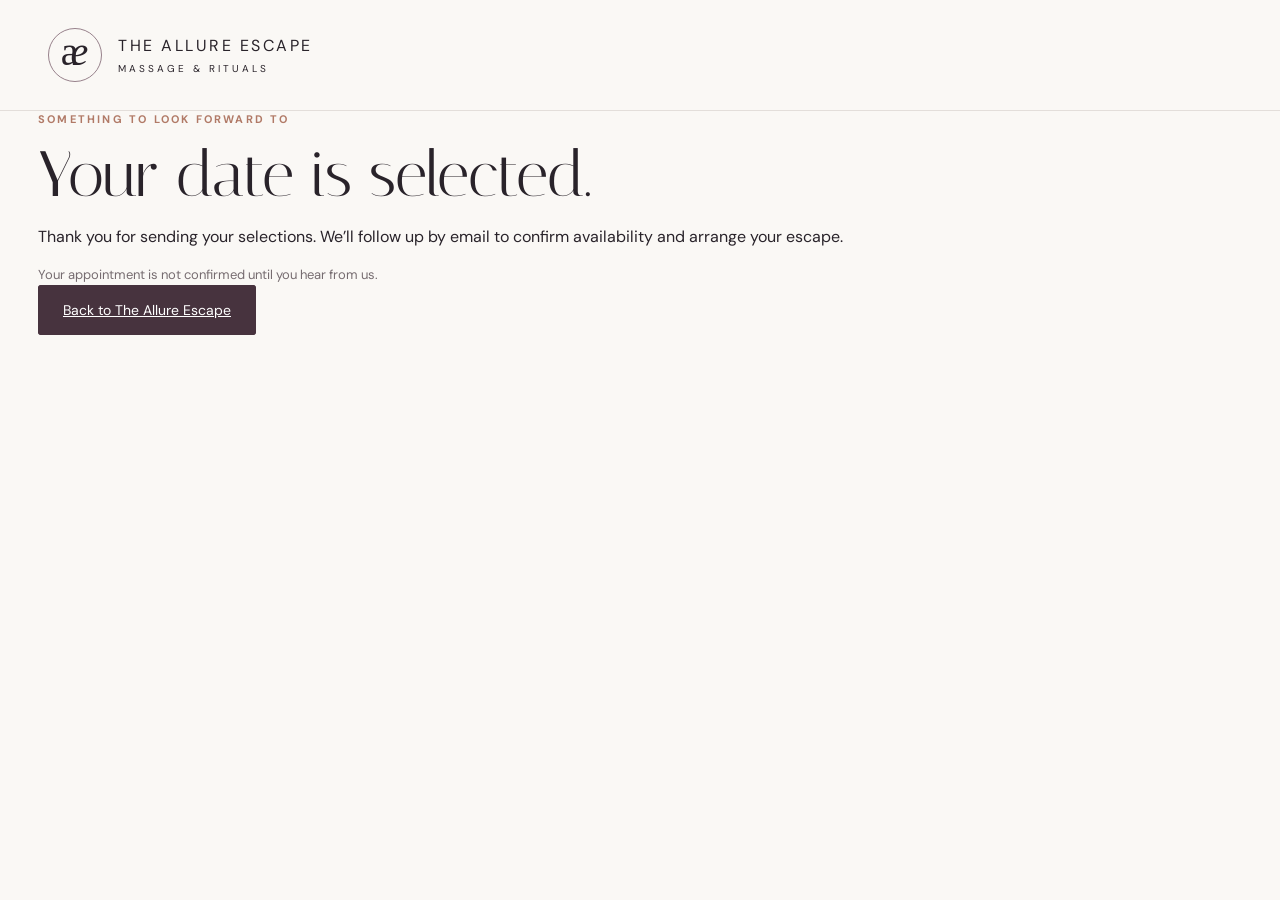
==== thanks.html @ e531d7fb "Add date request acknowledgment page" ====
<!doctype html><html lang="en"><head><meta charset="utf-8"><meta name="viewport" content="width=device-width,initial-scale=1"><title>Your date request | The Allure Escape</title><meta name="robots" content="noindex"><link rel="stylesheet" href="style.css?v=date-request"></head><body><header><a class="brand" href="./"><span class="mark">a<span>e</span></span><span>THE ALLURE ESCAPE<small>MASSAGE & RITUALS</small></span></a></header><main class="confirmation"><p class="eyebrow">SOMETHING TO LOOK FORWARD TO</p><h1>Your date is selected.</h1><p id="selected-date"></p><p>Thank you for sending your selections. We’ll follow up by email to confirm availability and arrange your escape.</p><p class="helper">Your appointment is not confirmed until you hear from us.</p><a class="primary" href="./">Back to The Allure Escape</a></main><script>try{const date=sessionStorage.getItem('allure-request-date');if(/^\d{4}-\d{2}-\d{2}$/.test(date||'')){document.getElementById('selected-date').textContent='Your preferred date: '+new Intl.DateTimeFormat('en-US',{weekday:'long',month:'long',day:'numeric',year:'numeric'}).format(new Date(date+'T12:00:00'));sessionStorage.removeItem('allure-request-date')}}catch{}</script></body></html>
---- style.css ----
@import url('https://fonts.googleapis.com/css2?family=DM+Sans:wght@400;500;600;700&family=Italiana&display=swap');
:root{--ink:#29232a;--muted:#766c70;--paper:#faf8f5;--line:#e3deda;--plum:#47333e;--accent:#b17a67}*{box-sizing:border-box}body{margin:0;background:var(--paper);color:var(--ink);font-family:'DM Sans',sans-serif;font-size:16px;line-height:1.5}button,a{-webkit-tap-highlight-color:transparent}button{font:inherit;cursor:pointer}button:focus-visible,a:focus-visible{outline:3px solid #ae7259;outline-offset:4px}header{max-width:1300px;padding:28px 48px;margin:auto;display:flex;justify-content:space-between;align-items:center;border-bottom:1px solid var(--line)}.brand{display:flex;gap:16px;align-items:center;color:var(--ink);text-decoration:none;letter-spacing:2.5px;font-size:16px}.brand small{display:block;font-size:10px;letter-spacing:3px;margin-top:3px}.mark{font:40px Georgia;border:1px solid #97818b;border-radius:50%;height:54px;width:54px;text-align:center;line-height:46px;letter-spacing:-8px;padding-right:9px}.mark span{font-style:italic}.header-note{font-size:14px;color:var(--muted)}main{max-width:1204px;margin:auto}.intro{display:grid;grid-template-columns:1.1fr 1fr;gap:60px;padding:44px 0 36px;align-items:center}.eyebrow{font-size:11px;letter-spacing:2.2px;font-weight:700;margin:0 0 14px;color:var(--accent)}h1{font-family:'Italiana',Georgia,serif;font-size:64px;line-height:1.03;font-weight:400;letter-spacing:-1px;margin:0 0 18px}h1 em{font-family:Georgia,serif;font-weight:400;font-size:.86em;color:#886d77}h2{font:36px/1.15 'Italiana',Georgia,serif;margin:0 0 22px}h3{font-size:17px;font-weight:500;margin:0 0 6px}.intro p:last-child{margin:0;color:var(--muted)}.photo{height:220px;overflow:hidden;position:relative;border-radius:110px 6px 6px 6px;background:#51453e}.photo img{width:100%;height:100%;object-fit:cover;filter:brightness(.76)}.photo span{position:absolute;bottom:20px;left:30px;color:white;font:italic 22px Georgia}.steps{display:flex;border-block:1px solid var(--line);margin-bottom:36px;gap:38px}.steps button{padding:20px 0;border:0;border-bottom:2px solid transparent;background:none;color:var(--muted);font-size:14px}.steps b{font-size:12px;margin-right:8px;font-weight:500}.steps button.active{border-color:var(--plum);color:var(--plum)}.workspace{display:grid;grid-template-columns:minmax(0,1fr) 315px;gap:44px;align-items:start}.section-top{display:flex;justify-content:space-between;align-items:center}.section-top .note{font-size:12px;color:var(--muted)}.service-grid{display:grid;grid-template-columns:1fr 1fr;gap:13px}.service{background:white;border:1px solid var(--line);padding:22px;text-align:left;border-radius:4px;position:relative;transition:all .18s;color:var(--ink);min-height:165px}.service:hover{border-color:#a88a94;transform:translateY(-2px)}.service.selected{background:#f1e9ec;border-color:#795b6b;box-shadow:inset 0 0 0 1px #795b6b}.service .number{font:12px Georgia;color:var(--accent);display:block;margin-bottom:12px}.service .check{position:absolute;top:21px;right:20px;border:1px solid #c8bcc2;border-radius:100%;height:20px;width:20px;text-align:center;font-size:12px;line-height:19px}.service.selected .check{background:var(--plum);border-color:var(--plum);color:white}.service h3{font:23px 'Italiana',Georgia,serif;margin-bottom:7px}.service p{font-size:14px;line-height:1.45;color:var(--muted);margin:0}.service .tag{display:inline-block;font-size:10px;letter-spacing:1px;margin-top:14px;color:#876052}.navigation{display:flex;justify-content:flex-end;align-items:center;gap:24px;margin:25px 0 40px}.primary{border:1px solid var(--plum);background:var(--plum);color:white;border-radius:3px;padding:15px 24px;font-size:14px;min-width:195px}.primary:hover{background:#654654}.primary span{margin-left:25px}.text-button{border:0;background:none;color:var(--plum);padding:12px 0;font-size:14px;text-decoration:underline;text-underline-offset:4px}aside{padding:28px;background:#29232a;color:#f4ece8;border-radius:4px;position:sticky;top:24px}aside h2{font-size:33px;line-height:1.1}aside .eyebrow{color:#d5aa98}aside .summary-service{display:flex;gap:12px;padding:24px 0;border-block:1px solid #51454d}aside .summary-service h3{font-size:16px}aside .summary-service p{font-size:12px;color:#bdafb7;margin:0}.tiny-flower{font-size:30px;color:#d4ac9a;line-height:1}.summary-service h3{margin:0 0 5px}dl{font-size:13px;margin:20px 0}dl div{display:flex;justify-content:space-between;gap:16px;margin:14px 0}dt{color:#c4b5be}dd{text-align:right;margin:0}.tags{display:flex;flex-wrap:wrap;gap:6px}.tags span{padding:5px 8px;border:1px solid #594751;border-radius:3px;font-size:11px;color:#ead1c5}.aside-quote{font:italic 24px/1.35 Georgia;color:#d8c2cb;margin:30px 0 22px}.small-note{font-size:9px;letter-spacing:2px;color:#ad99a5;margin:0}footer{max-width:1204px;border-top:1px solid var(--line);padding:26px 0;margin:26px auto 0;display:flex;justify-content:space-between;color:var(--muted);font-size:12px}footer span:first-child{letter-spacing:2px}fieldset{border:0;margin:27px 0;padding:0}legend{font-size:16px;margin-bottom:12px;font-weight:500}legend small{font-weight:400;color:var(--muted);margin-left:8px;font-size:12px}.segments{display:flex;gap:9px}.segments button{flex:1;border:1px solid var(--line);background:white;border-radius:3px;padding:13px 10px;color:var(--ink);font-size:14px}.segments button.selected{background:#eee5e9;border-color:#795b6b;color:var(--plum)}.helper{font-size:13px;color:var(--muted);line-height:1.5}.extras{display:grid;grid-template-columns:1fr 1fr;gap:10px}.extra{display:flex;align-items:start;gap:10px;text-align:left;padding:14px;background:white;border:1px solid var(--line);border-radius:3px;color:var(--ink)}.extra.selected{background:#f3e9e8;border-color:#9d757f}.extra i{font-style:normal;color:var(--plum);font-size:20px;line-height:1.2;min-width:17px}.extra strong{font-size:14px;font-weight:500;display:block}.extra small{display:block;color:var(--muted);font-size:12px;line-height:1.4;margin-top:4px}.chemistry{border-top:1px solid var(--line);padding-top:27px;margin-top:30px}.chemistry-heading{display:flex;gap:15px;align-items:center}.chemistry-heading .eyebrow{margin:0 0 5px}.sparkle{font-size:36px;color:#9d667c}.chemistry h3{font:25px 'Italiana',Georgia,serif}.review{border:1px solid var(--line);background:white;padding:28px;margin:24px 0}.review .hero-name{font:36px 'Italiana',Georgia,serif;margin:8px 0}.review dl{font-size:15px}.review dt{color:var(--muted)}.review ul{list-style:none;padding:0;margin-bottom:0}.review li{padding:8px 0;font-size:14px;border-top:1px solid var(--line)}.review-note{font-size:13px;color:var(--muted)}#copy-status{font-size:13px;color:var(--plum);min-height:20px}#reset{display:block}[hidden]{display:none!important}@media(max-width:1250px){main,footer{margin-left:36px;margin-right:36px}}@media(max-width:850px){.workspace{grid-template-columns:minmax(0,1fr) 260px;gap:24px}.intro{gap:28px}h1{font-size:52px}.service{padding:18px}.section-top .note{display:none}.steps{gap:25px}.extras{grid-template-columns:1fr}}@media(max-width:650px){header{padding:20px}.header-note{display:none}main,footer{margin-left:20px;margin-right:20px}.intro{padding:30px 0;grid-template-columns:1fr;gap:22px}h1{font-size:50px}.photo{height:145px;border-radius:70px 3px 3px 3px}.photo span{font-size:19px}.workspace{display:flex;flex-direction:column;gap:12px}.content{width:100%}aside{position:static;width:100%;padding:24px}aside h2 br{display:none}.aside-quote,.small-note{display:none}.steps{gap:0;justify-content:space-between;margin-bottom:28px}.steps button{font-size:12px;max-width:33%;padding:15px 5px;text-align:left}.steps b{display:block}.service-grid{gap:10px}.service{padding:17px 15px;min-height:177px}.service h3{font-size:22px}.service p{font-size:13px}.service .check{right:14px;top:16px}.service .tag{font-size:9px}h2{font-size:32px}.section-top .eyebrow{font-size:10px}.extras{grid-template-columns:1fr 1fr}.extra{padding:12px 10px}.extra strong{font-size:13px}.extra small{font-size:12px}.navigation{margin-bottom:20px}.summary-service{padding:15px 0!important}footer{font-size:10px;gap:25px}.review{padding:20px}}@media(prefers-reduced-motion:reduce){*{transition:none!important}}
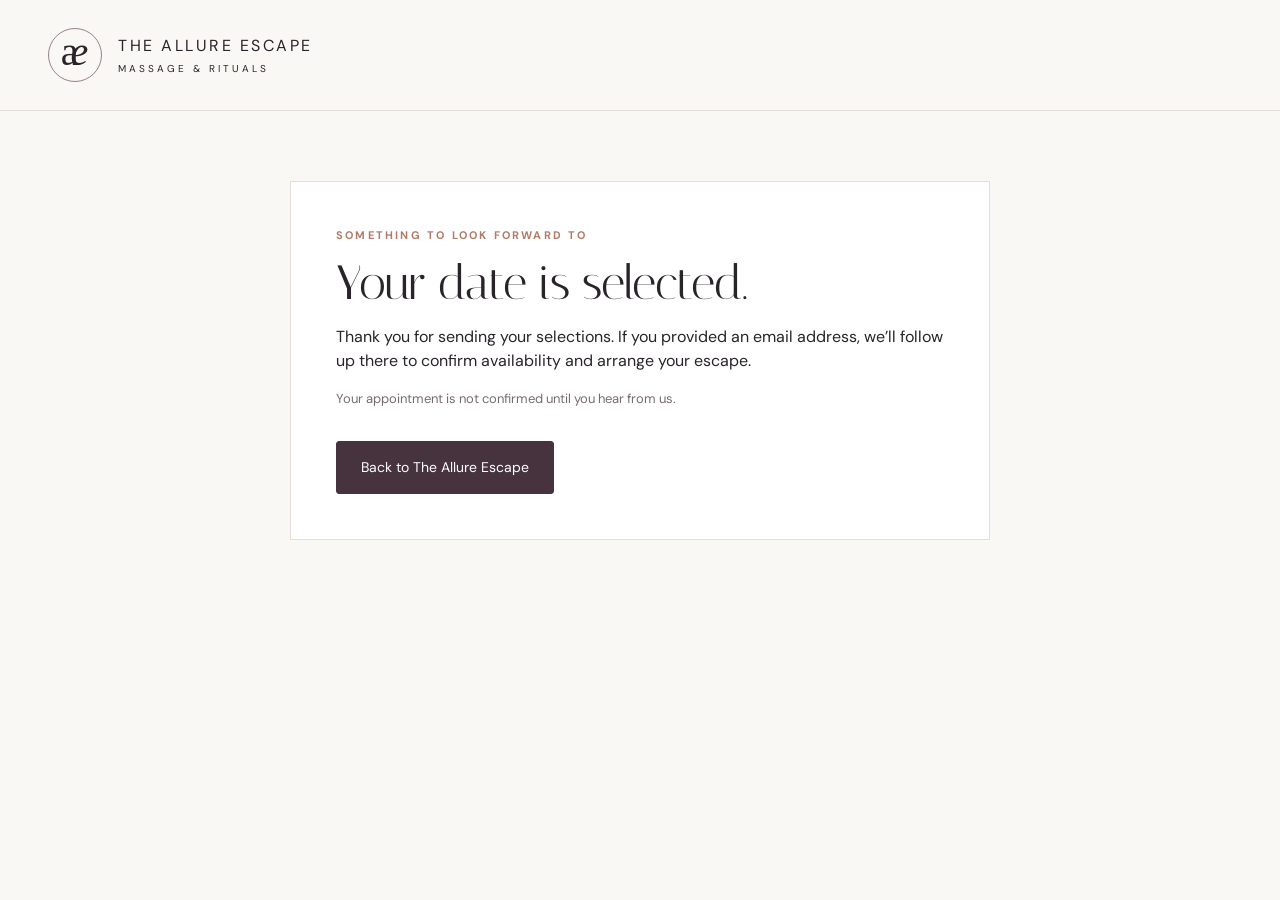
==== commit 6be1b8f3: "Match acknowledgment to optional email field" ====
--- a/thanks.html
+++ b/thanks.html
@@ -1 +1 @@
-<!doctype html><html lang="en"><head><meta charset="utf-8"><meta name="viewport" content="width=device-width,initial-scale=1"><title>Your date request | The Allure Escape</title><meta name="robots" content="noindex"><link rel="stylesheet" href="style.css?v=date-request"></head><body><header><a class="brand" href="./"><span class="mark">a<span>e</span></span><span>THE ALLURE ESCAPE<small>MASSAGE & RITUALS</small></span></a></header><main class="confirmation"><p class="eyebrow">SOMETHING TO LOOK FORWARD TO</p><h1>Your date is selected.</h1><p id="selected-date"></p><p>Thank you for sending your selections. We’ll follow up by email to confirm availability and arrange your escape.</p><p class="helper">Your appointment is not confirmed until you hear from us.</p><a class="primary" href="./">Back to The Allure Escape</a></main><script>try{const date=sessionStorage.getItem('allure-request-date');if(/^\d{4}-\d{2}-\d{2}$/.test(date||'')){document.getElementById('selected-date').textContent='Your preferred date: '+new Intl.DateTimeFormat('en-US',{weekday:'long',month:'long',day:'numeric',year:'numeric'}).format(new Date(date+'T12:00:00'));sessionStorage.removeItem('allure-request-date')}}catch{}</script></body></html>
+<!doctype html><html lang="en"><head><meta charset="utf-8"><meta name="viewport" content="width=device-width,initial-scale=1"><title>Your date request | The Allure Escape</title><meta name="robots" content="noindex"><link rel="stylesheet" href="style.css?v=date-request"></head><body><header><a class="brand" href="./"><span class="mark">a<span>e</span></span><span>THE ALLURE ESCAPE<small>MASSAGE & RITUALS</small></span></a></header><main class="confirmation"><p class="eyebrow">SOMETHING TO LOOK FORWARD TO</p><h1>Your date is selected.</h1><p id="selected-date"></p><p>Thank you for sending your selections. If you provided an email address, we’ll follow up there to confirm availability and arrange your escape.</p><p class="helper">Your appointment is not confirmed until you hear from us.</p><a class="primary" href="./">Back to The Allure Escape</a></main><script>try{const date=sessionStorage.getItem('allure-request-date');if(/^\d{4}-\d{2}-\d{2}$/.test(date||'')){document.getElementById('selected-date').textContent='Your preferred date: '+new Intl.DateTimeFormat('en-US',{weekday:'long',month:'long',day:'numeric',year:'numeric'}).format(new Date(date+'T12:00:00'));sessionStorage.removeItem('allure-request-date')}}catch{}</script></body></html>
--- a/style.css
+++ b/style.css
@@ -1,2 +1,20 @@
 @import url('https://fonts.googleapis.com/css2?family=DM+Sans:wght@400;500;600;700&family=Italiana&display=swap');
 :root{--ink:#29232a;--muted:#766c70;--paper:#faf8f5;--line:#e3deda;--plum:#47333e;--accent:#b17a67}*{box-sizing:border-box}body{margin:0;background:var(--paper);color:var(--ink);font-family:'DM Sans',sans-serif;font-size:16px;line-height:1.5}button,a{-webkit-tap-highlight-color:transparent}button{font:inherit;cursor:pointer}button:focus-visible,a:focus-visible{outline:3px solid #ae7259;outline-offset:4px}header{max-width:1300px;padding:28px 48px;margin:auto;display:flex;justify-content:space-between;align-items:center;border-bottom:1px solid var(--line)}.brand{display:flex;gap:16px;align-items:center;color:var(--ink);text-decoration:none;letter-spacing:2.5px;font-size:16px}.brand small{display:block;font-size:10px;letter-spacing:3px;margin-top:3px}.mark{font:40px Georgia;border:1px solid #97818b;border-radius:50%;height:54px;width:54px;text-align:center;line-height:46px;letter-spacing:-8px;padding-right:9px}.mark span{font-style:italic}.header-note{font-size:14px;color:var(--muted)}main{max-width:1204px;margin:auto}.intro{display:grid;grid-template-columns:1.1fr 1fr;gap:60px;padding:44px 0 36px;align-items:center}.eyebrow{font-size:11px;letter-spacing:2.2px;font-weight:700;margin:0 0 14px;color:var(--accent)}h1{font-family:'Italiana',Georgia,serif;font-size:64px;line-height:1.03;font-weight:400;letter-spacing:-1px;margin:0 0 18px}h1 em{font-family:Georgia,serif;font-weight:400;font-size:.86em;color:#886d77}h2{font:36px/1.15 'Italiana',Georgia,serif;margin:0 0 22px}h3{font-size:17px;font-weight:500;margin:0 0 6px}.intro p:last-child{margin:0;color:var(--muted)}.photo{height:220px;overflow:hidden;position:relative;border-radius:110px 6px 6px 6px;background:#51453e}.photo img{width:100%;height:100%;object-fit:cover;filter:brightness(.76)}.photo span{position:absolute;bottom:20px;left:30px;color:white;font:italic 22px Georgia}.steps{display:flex;border-block:1px solid var(--line);margin-bottom:36px;gap:38px}.steps button{padding:20px 0;border:0;border-bottom:2px solid transparent;background:none;color:var(--muted);font-size:14px}.steps b{font-size:12px;margin-right:8px;font-weight:500}.steps button.active{border-color:var(--plum);color:var(--plum)}.workspace{display:grid;grid-template-columns:minmax(0,1fr) 315px;gap:44px;align-items:start}.section-top{display:flex;justify-content:space-between;align-items:center}.section-top .note{font-size:12px;color:var(--muted)}.service-grid{display:grid;grid-template-columns:1fr 1fr;gap:13px}.service{background:white;border:1px solid var(--line);padding:22px;text-align:left;border-radius:4px;position:relative;transition:all .18s;color:var(--ink);min-height:165px}.service:hover{border-color:#a88a94;transform:translateY(-2px)}.service.selected{background:#f1e9ec;border-color:#795b6b;box-shadow:inset 0 0 0 1px #795b6b}.service .number{font:12px Georgia;color:var(--accent);display:block;margin-bottom:12px}.service .check{position:absolute;top:21px;right:20px;border:1px solid #c8bcc2;border-radius:100%;height:20px;width:20px;text-align:center;font-size:12px;line-height:19px}.service.selected .check{background:var(--plum);border-color:var(--plum);color:white}.service h3{font:23px 'Italiana',Georgia,serif;margin-bottom:7px}.service p{font-size:14px;line-height:1.45;color:var(--muted);margin:0}.service .tag{display:inline-block;font-size:10px;letter-spacing:1px;margin-top:14px;color:#876052}.navigation{display:flex;justify-content:flex-end;align-items:center;gap:24px;margin:25px 0 40px}.primary{border:1px solid var(--plum);background:var(--plum);color:white;border-radius:3px;padding:15px 24px;font-size:14px;min-width:195px}.primary:hover{background:#654654}.primary span{margin-left:25px}.text-button{border:0;background:none;color:var(--plum);padding:12px 0;font-size:14px;text-decoration:underline;text-underline-offset:4px}aside{padding:28px;background:#29232a;color:#f4ece8;border-radius:4px;position:sticky;top:24px}aside h2{font-size:33px;line-height:1.1}aside .eyebrow{color:#d5aa98}aside .summary-service{display:flex;gap:12px;padding:24px 0;border-block:1px solid #51454d}aside .summary-service h3{font-size:16px}aside .summary-service p{font-size:12px;color:#bdafb7;margin:0}.tiny-flower{font-size:30px;color:#d4ac9a;line-height:1}.summary-service h3{margin:0 0 5px}dl{font-size:13px;margin:20px 0}dl div{display:flex;justify-content:space-between;gap:16px;margin:14px 0}dt{color:#c4b5be}dd{text-align:right;margin:0}.tags{display:flex;flex-wrap:wrap;gap:6px}.tags span{padding:5px 8px;border:1px solid #594751;border-radius:3px;font-size:11px;color:#ead1c5}.aside-quote{font:italic 24px/1.35 Georgia;color:#d8c2cb;margin:30px 0 22px}.small-note{font-size:9px;letter-spacing:2px;color:#ad99a5;margin:0}footer{max-width:1204px;border-top:1px solid var(--line);padding:26px 0;margin:26px auto 0;display:flex;justify-content:space-between;color:var(--muted);font-size:12px}footer span:first-child{letter-spacing:2px}fieldset{border:0;margin:27px 0;padding:0}legend{font-size:16px;margin-bottom:12px;font-weight:500}legend small{font-weight:400;color:var(--muted);margin-left:8px;font-size:12px}.segments{display:flex;gap:9px}.segments button{flex:1;border:1px solid var(--line);background:white;border-radius:3px;padding:13px 10px;color:var(--ink);font-size:14px}.segments button.selected{background:#eee5e9;border-color:#795b6b;color:var(--plum)}.helper{font-size:13px;color:var(--muted);line-height:1.5}.extras{display:grid;grid-template-columns:1fr 1fr;gap:10px}.extra{display:flex;align-items:start;gap:10px;text-align:left;padding:14px;background:white;border:1px solid var(--line);border-radius:3px;color:var(--ink)}.extra.selected{background:#f3e9e8;border-color:#9d757f}.extra i{font-style:normal;color:var(--plum);font-size:20px;line-height:1.2;min-width:17px}.extra strong{font-size:14px;font-weight:500;display:block}.extra small{display:block;color:var(--muted);font-size:12px;line-height:1.4;margin-top:4px}.chemistry{border-top:1px solid var(--line);padding-top:27px;margin-top:30px}.chemistry-heading{display:flex;gap:15px;align-items:center}.chemistry-heading .eyebrow{margin:0 0 5px}.sparkle{font-size:36px;color:#9d667c}.chemistry h3{font:25px 'Italiana',Georgia,serif}.review{border:1px solid var(--line);background:white;padding:28px;margin:24px 0}.review .hero-name{font:36px 'Italiana',Georgia,serif;margin:8px 0}.review dl{font-size:15px}.review dt{color:var(--muted)}.review ul{list-style:none;padding:0;margin-bottom:0}.review li{padding:8px 0;font-size:14px;border-top:1px solid var(--line)}.review-note{font-size:13px;color:var(--muted)}#copy-status{font-size:13px;color:var(--plum);min-height:20px}#reset{display:block}[hidden]{display:none!important}@media(max-width:1250px){main,footer{margin-left:36px;margin-right:36px}}@media(max-width:850px){.workspace{grid-template-columns:minmax(0,1fr) 260px;gap:24px}.intro{gap:28px}h1{font-size:52px}.service{padding:18px}.section-top .note{display:none}.steps{gap:25px}.extras{grid-template-columns:1fr}}@media(max-width:650px){header{padding:20px}.header-note{display:none}main,footer{margin-left:20px;margin-right:20px}.intro{padding:30px 0;grid-template-columns:1fr;gap:22px}h1{font-size:50px}.photo{height:145px;border-radius:70px 3px 3px 3px}.photo span{font-size:19px}.workspace{display:flex;flex-direction:column;gap:12px}.content{width:100%}aside{position:static;width:100%;padding:24px}aside h2 br{display:none}.aside-quote,.small-note{display:none}.steps{gap:0;justify-content:space-between;margin-bottom:28px}.steps button{font-size:12px;max-width:33%;padding:15px 5px;text-align:left}.steps b{display:block}.service-grid{gap:10px}.service{padding:17px 15px;min-height:177px}.service h3{font-size:22px}.service p{font-size:13px}.service .check{right:14px;top:16px}.service .tag{font-size:9px}h2{font-size:32px}.section-top .eyebrow{font-size:10px}.extras{grid-template-columns:1fr 1fr}.extra{padding:12px 10px}.extra strong{font-size:13px}.extra small{font-size:12px}.navigation{margin-bottom:20px}.summary-service{padding:15px 0!important}footer{font-size:10px;gap:25px}.review{padding:20px}}@media(prefers-reduced-motion:reduce){*{transition:none!important}}
+
+/* Date requests */
+.request-form{border-top:1px solid var(--line);margin:28px 0;padding-top:26px}
+.request-form h3{font:28px/1.2 'Italiana',Georgia,serif}
+.form-grid{display:grid;grid-template-columns:1fr 1fr;gap:18px;margin:24px 0 18px}
+.request-form label{display:block;font-size:14px;font-weight:500}
+.request-form input,.request-form textarea{display:block;width:100%;min-width:0;margin:8px 0 0;padding:13px 12px;border:1px solid #b9abb1;border-radius:3px;background:white;color:var(--ink);font:16px/1.4 'DM Sans',sans-serif}
+.request-form textarea{resize:vertical}
+.request-form input:focus,.request-form textarea:focus{outline:2px solid #795b6b;outline-offset:2px}
+.optional{font-weight:400;color:var(--muted)}
+.honeypot{position:absolute;left:-10000px;width:1px;height:1px;overflow:hidden}
+.request-form .primary{margin-top:15px}
+#step2>#copy{background:transparent;color:var(--plum)}
+.confirmation{max-width:700px;margin:70px auto;padding:45px;border:1px solid var(--line);background:white}
+.confirmation h1{font-size:48px}
+.confirmation .primary{display:inline-block;text-decoration:none;text-align:center;margin-top:20px}
+@media(max-width:650px){.form-grid{grid-template-columns:1fr}.confirmation{margin:35px 20px;padding:25px}.confirmation h1{font-size:38px}.intro h1{font-size:43px}}
+
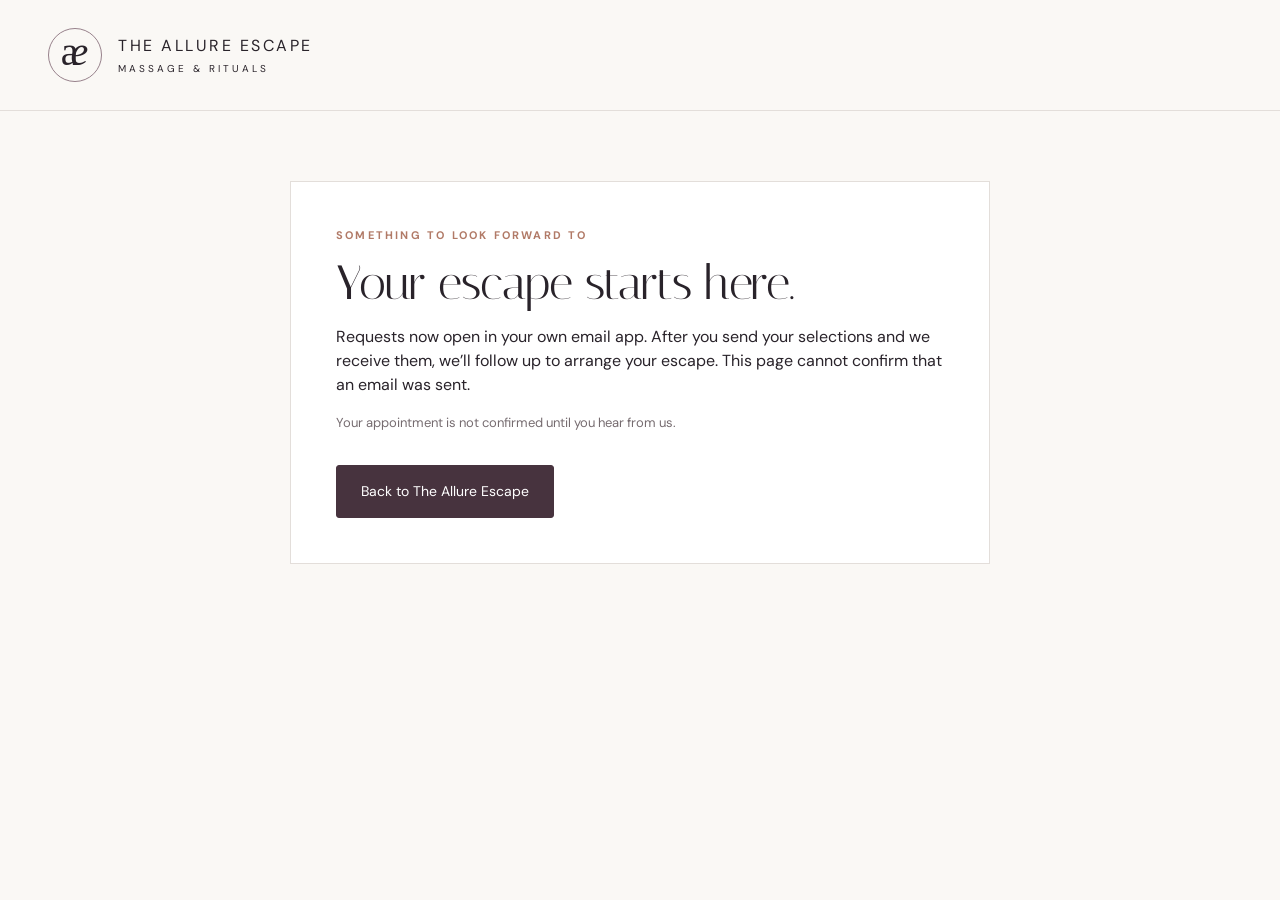
==== commit 42cd5047: "Update playful copy and replace form uploads with private local email preparation" ====
--- a/thanks.html
+++ b/thanks.html
@@ -1 +1 @@
-<!doctype html><html lang="en"><head><meta charset="utf-8"><meta name="viewport" content="width=device-width,initial-scale=1"><title>Your date request | The Allure Escape</title><meta name="robots" content="noindex"><link rel="stylesheet" href="style.css?v=date-request"></head><body><header><a class="brand" href="./"><span class="mark">a<span>e</span></span><span>THE ALLURE ESCAPE<small>MASSAGE & RITUALS</small></span></a></header><main class="confirmation"><p class="eyebrow">SOMETHING TO LOOK FORWARD TO</p><h1>Your date is selected.</h1><p id="selected-date"></p><p>Thank you for sending your selections. If you provided an email address, we’ll follow up there to confirm availability and arrange your escape.</p><p class="helper">Your appointment is not confirmed until you hear from us.</p><a class="primary" href="./">Back to The Allure Escape</a></main><script>try{const date=sessionStorage.getItem('allure-request-date');if(/^\d{4}-\d{2}-\d{2}$/.test(date||'')){document.getElementById('selected-date').textContent='Your preferred date: '+new Intl.DateTimeFormat('en-US',{weekday:'long',month:'long',day:'numeric',year:'numeric'}).format(new Date(date+'T12:00:00'));sessionStorage.removeItem('allure-request-date')}}catch{}</script></body></html>
+<!doctype html><html lang="en"><head><meta charset="utf-8"><meta name="viewport" content="width=device-width,initial-scale=1"><title>Your date request | The Allure Escape</title><meta name="robots" content="noindex"><link rel="stylesheet" href="style.css?v=date-request"></head><body><header><a class="brand" href="./"><span class="mark">a<span>e</span></span><span>THE ALLURE ESCAPE<small>MASSAGE & RITUALS</small></span></a></header><main class="confirmation"><p class="eyebrow">SOMETHING TO LOOK FORWARD TO</p><h1>Your escape starts here.</h1><p>Requests now open in your own email app. After you send your selections and we receive them, we’ll follow up to arrange your escape. This page cannot confirm that an email was sent.</p><p class="helper">Your appointment is not confirmed until you hear from us.</p><a class="primary" href="./">Back to The Allure Escape</a></main></body></html>
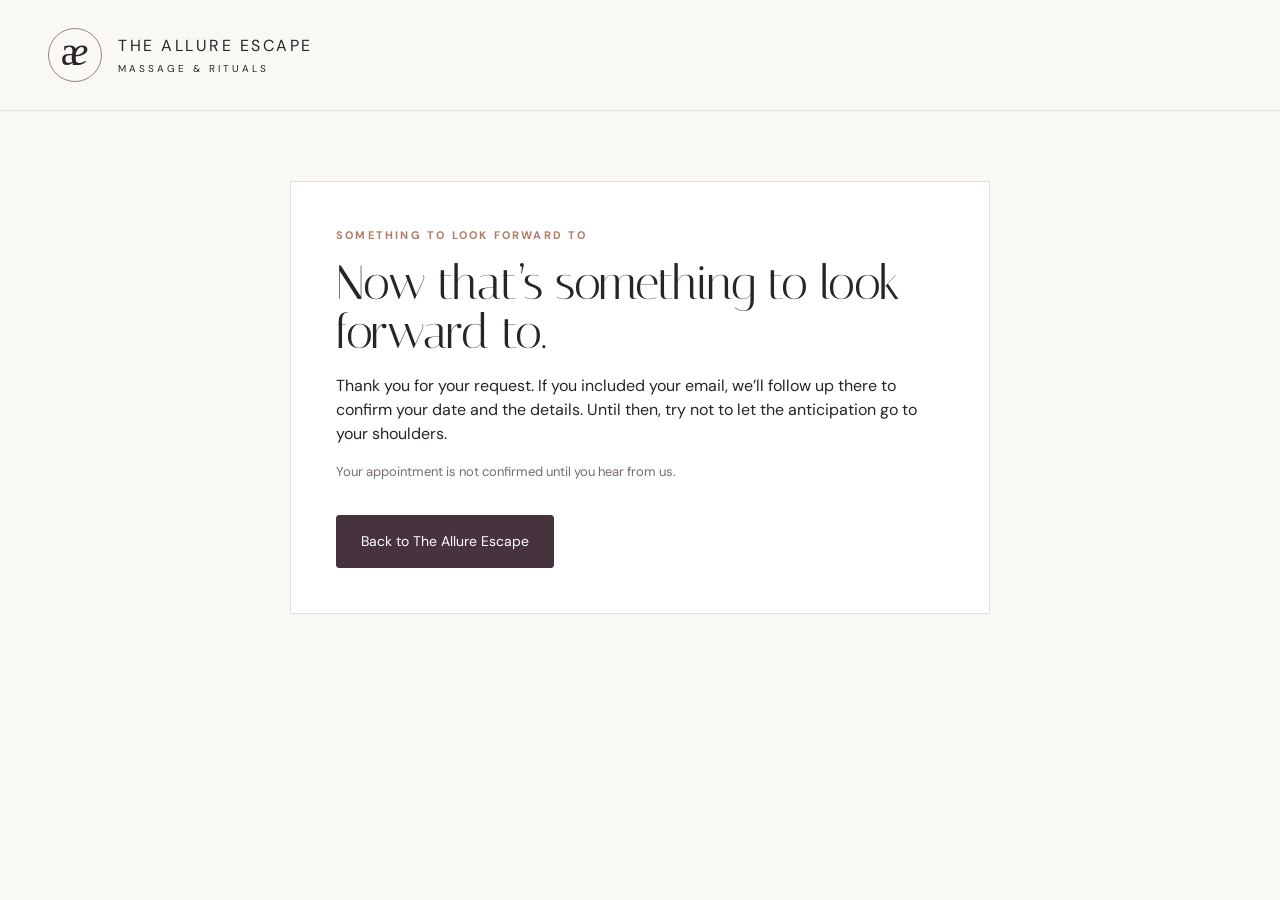
==== commit d70ff045: "Restore direct email request submission and simplify visitor instructions" ====
--- a/thanks.html
+++ b/thanks.html
@@ -1 +1 @@
-<!doctype html><html lang="en"><head><meta charset="utf-8"><meta name="viewport" content="width=device-width,initial-scale=1"><title>Your date request | The Allure Escape</title><meta name="robots" content="noindex"><link rel="stylesheet" href="style.css?v=date-request"></head><body><header><a class="brand" href="./"><span class="mark">a<span>e</span></span><span>THE ALLURE ESCAPE<small>MASSAGE & RITUALS</small></span></a></header><main class="confirmation"><p class="eyebrow">SOMETHING TO LOOK FORWARD TO</p><h1>Your escape starts here.</h1><p>Requests now open in your own email app. After you send your selections and we receive them, we’ll follow up to arrange your escape. This page cannot confirm that an email was sent.</p><p class="helper">Your appointment is not confirmed until you hear from us.</p><a class="primary" href="./">Back to The Allure Escape</a></main></body></html>
+<!doctype html><html lang="en"><head><meta charset="utf-8"><meta name="viewport" content="width=device-width,initial-scale=1"><title>Your date request | The Allure Escape</title><meta name="robots" content="noindex"><link rel="stylesheet" href="style.css?v=date-request"></head><body><header><a class="brand" href="./"><span class="mark">a<span>e</span></span><span>THE ALLURE ESCAPE<small>MASSAGE & RITUALS</small></span></a></header><main class="confirmation"><p class="eyebrow">SOMETHING TO LOOK FORWARD TO</p><h1>Now that’s something to look forward to.</h1><p>Thank you for your request. If you included your email, we’ll follow up there to confirm your date and the details. Until then, try not to let the anticipation go to your shoulders.</p><p class="helper">Your appointment is not confirmed until you hear from us.</p><a class="primary" href="./">Back to The Allure Escape</a></main></body></html>
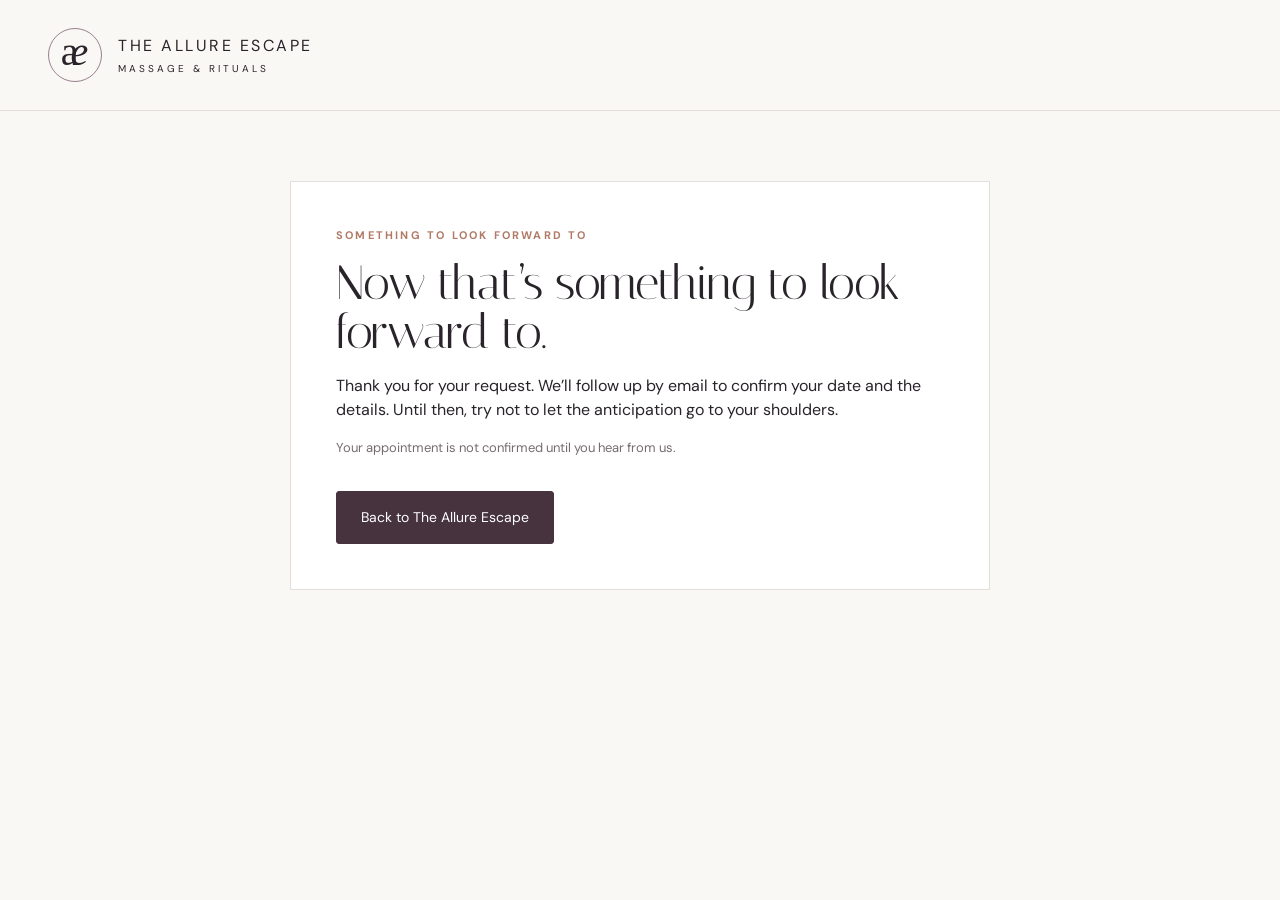
==== commit f28a4869: "Make email required on date requests Co-Authored-By: Claude Opus 5.5 (1M context) <noreply@anthropic" ====
--- a/thanks.html
+++ b/thanks.html
@@ -1 +1 @@
-<!doctype html><html lang="en"><head><meta charset="utf-8"><meta name="viewport" content="width=device-width,initial-scale=1"><title>Your date request | The Allure Escape</title><meta name="robots" content="noindex"><link rel="stylesheet" href="style.css?v=date-request"></head><body><header><a class="brand" href="./"><span class="mark">a<span>e</span></span><span>THE ALLURE ESCAPE<small>MASSAGE & RITUALS</small></span></a></header><main class="confirmation"><p class="eyebrow">SOMETHING TO LOOK FORWARD TO</p><h1>Now that’s something to look forward to.</h1><p>Thank you for your request. If you included your email, we’ll follow up there to confirm your date and the details. Until then, try not to let the anticipation go to your shoulders.</p><p class="helper">Your appointment is not confirmed until you hear from us.</p><a class="primary" href="./">Back to The Allure Escape</a></main></body></html>
+<!doctype html><html lang="en"><head><meta charset="utf-8"><meta name="viewport" content="width=device-width,initial-scale=1"><title>Your date request | The Allure Escape</title><meta name="robots" content="noindex"><link rel="stylesheet" href="style.css?v=date-request"></head><body><header><a class="brand" href="./"><span class="mark">a<span>e</span></span><span>THE ALLURE ESCAPE<small>MASSAGE & RITUALS</small></span></a></header><main class="confirmation"><p class="eyebrow">SOMETHING TO LOOK FORWARD TO</p><h1>Now that’s something to look forward to.</h1><p>Thank you for your request. We’ll follow up by email to confirm your date and the details. Until then, try not to let the anticipation go to your shoulders.</p><p class="helper">Your appointment is not confirmed until you hear from us.</p><a class="primary" href="./">Back to The Allure Escape</a></main></body></html>
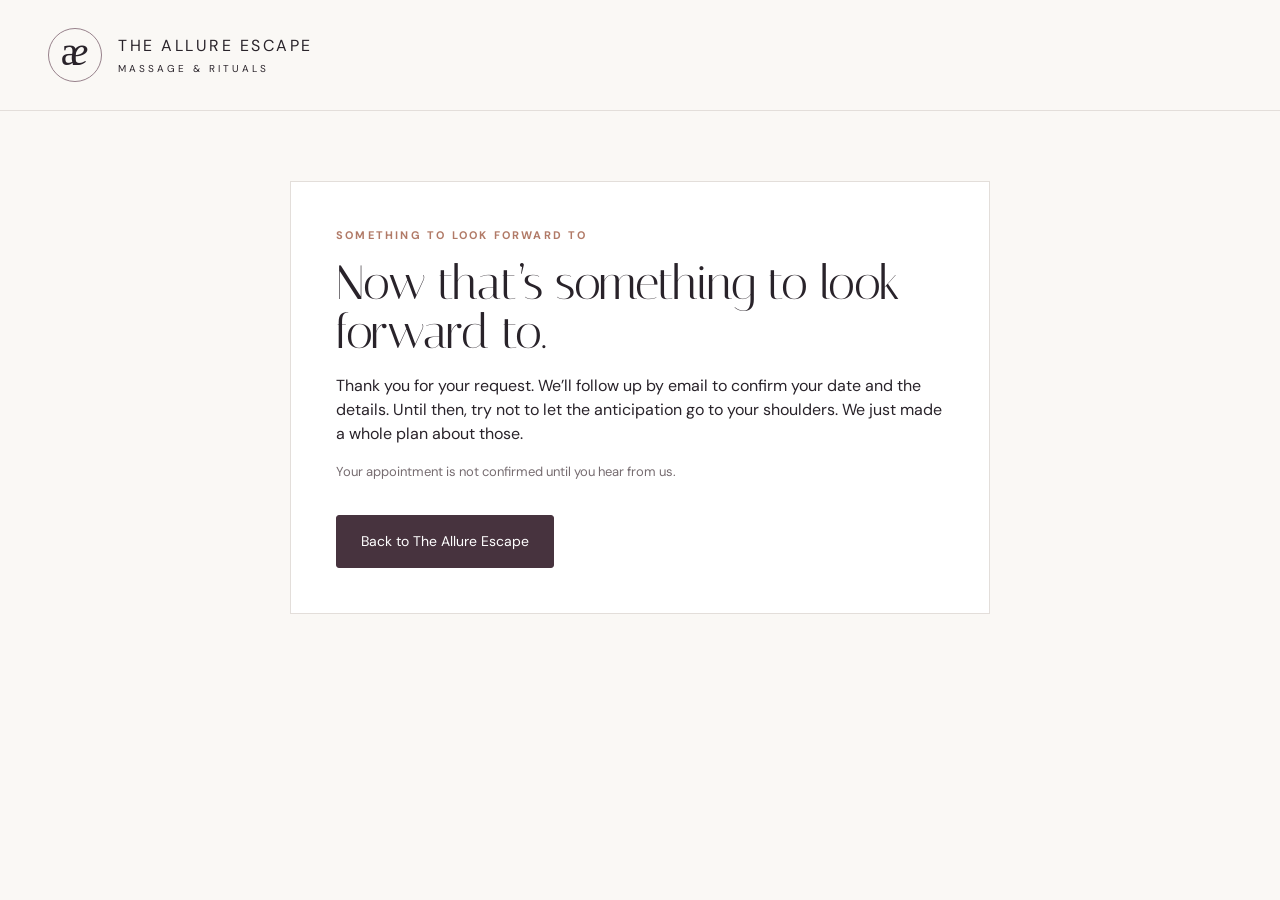
==== commit ad9ca2e6: "Strengthen Allure comedy while preserving layout and booking flow" ====
--- a/thanks.html
+++ b/thanks.html
@@ -1 +1 @@
-<!doctype html><html lang="en"><head><meta charset="utf-8"><meta name="viewport" content="width=device-width,initial-scale=1"><title>Your date request | The Allure Escape</title><meta name="robots" content="noindex"><link rel="stylesheet" href="style.css?v=date-request"></head><body><header><a class="brand" href="./"><span class="mark">a<span>e</span></span><span>THE ALLURE ESCAPE<small>MASSAGE & RITUALS</small></span></a></header><main class="confirmation"><p class="eyebrow">SOMETHING TO LOOK FORWARD TO</p><h1>Now that’s something to look forward to.</h1><p>Thank you for your request. We’ll follow up by email to confirm your date and the details. Until then, try not to let the anticipation go to your shoulders.</p><p class="helper">Your appointment is not confirmed until you hear from us.</p><a class="primary" href="./">Back to The Allure Escape</a></main></body></html>
+<!doctype html><html lang="en"><head><meta charset="utf-8"><meta name="viewport" content="width=device-width,initial-scale=1"><title>Your date request | The Allure Escape</title><meta name="robots" content="noindex"><link rel="stylesheet" href="style.css?v=date-request"></head><body><header><a class="brand" href="./"><span class="mark">a<span>e</span></span><span>THE ALLURE ESCAPE<small>MASSAGE & RITUALS</small></span></a></header><main class="confirmation"><p class="eyebrow">SOMETHING TO LOOK FORWARD TO</p><h1>Now that’s something to look forward to.</h1><p>Thank you for your request. We’ll follow up by email to confirm your date and the details. Until then, try not to let the anticipation go to your shoulders. We just made a whole plan about those.</p><p class="helper">Your appointment is not confirmed until you hear from us.</p><a class="primary" href="./">Back to The Allure Escape</a></main></body></html>
